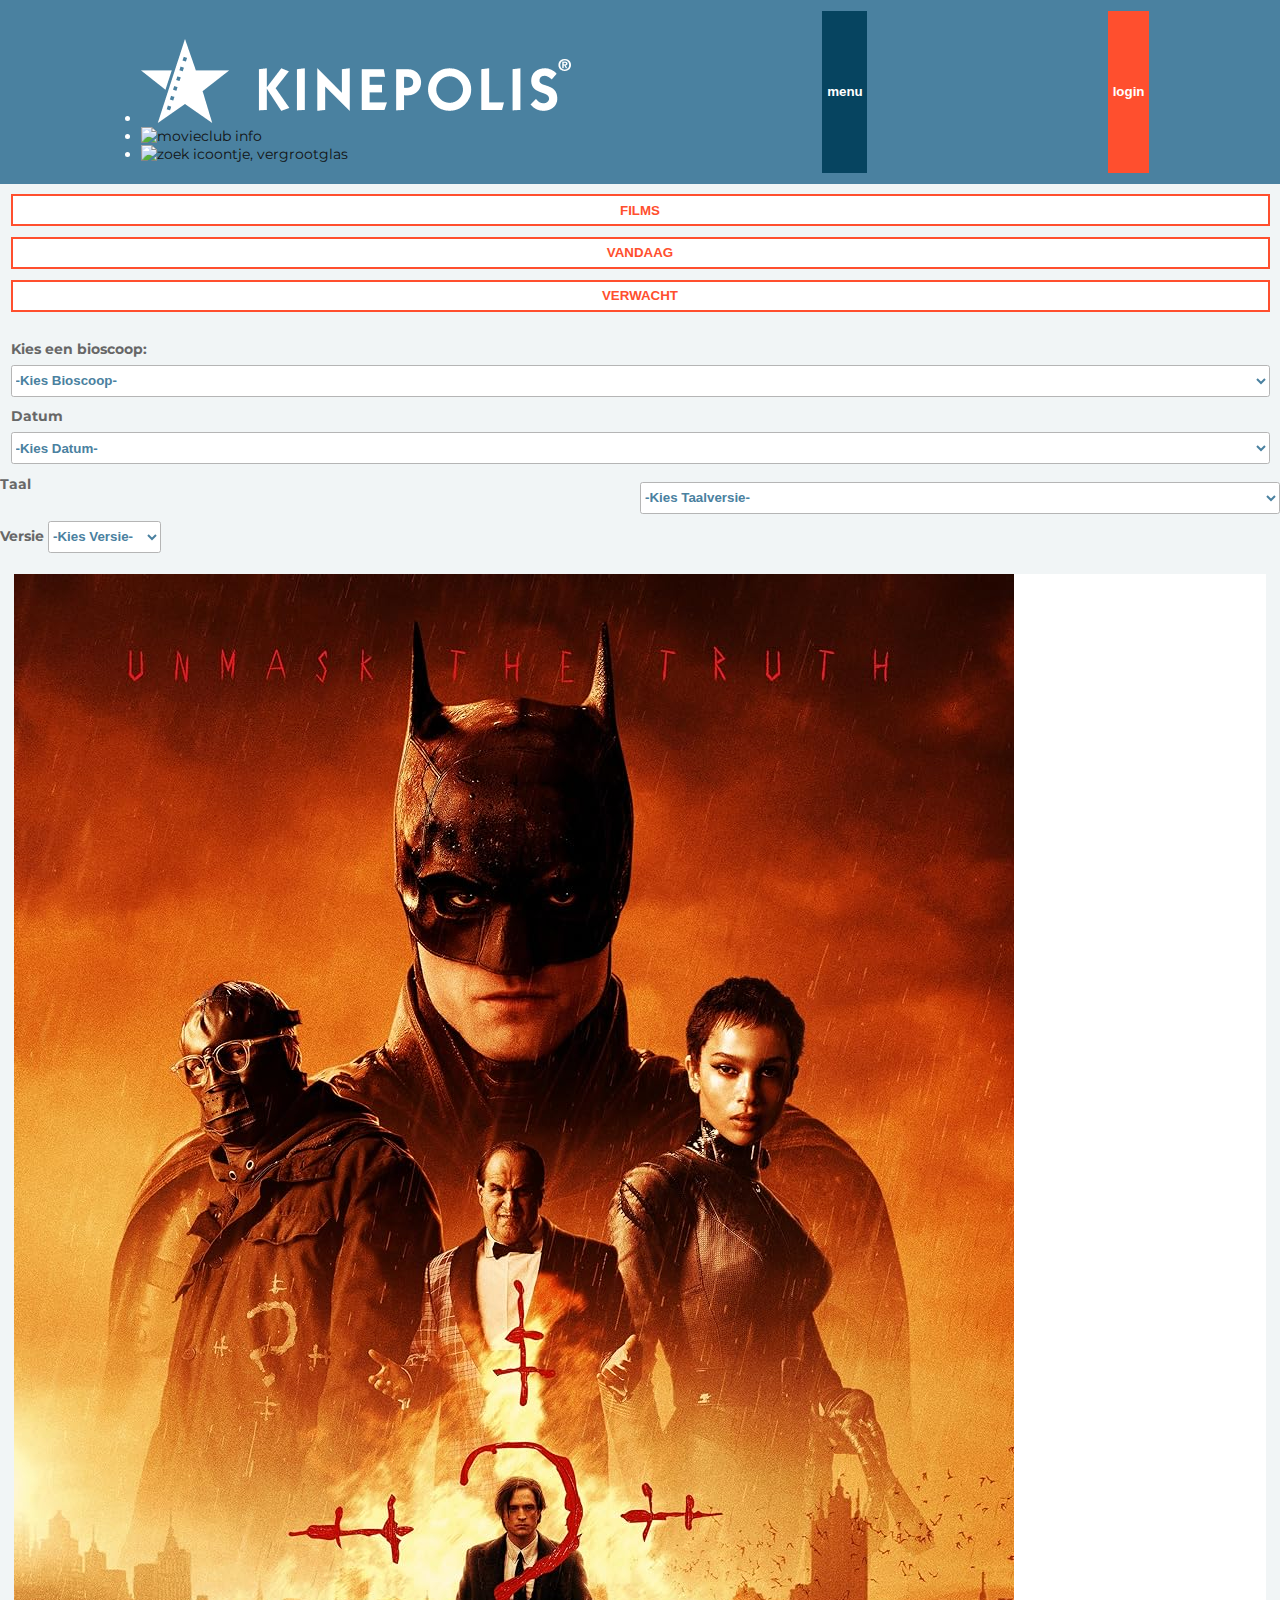
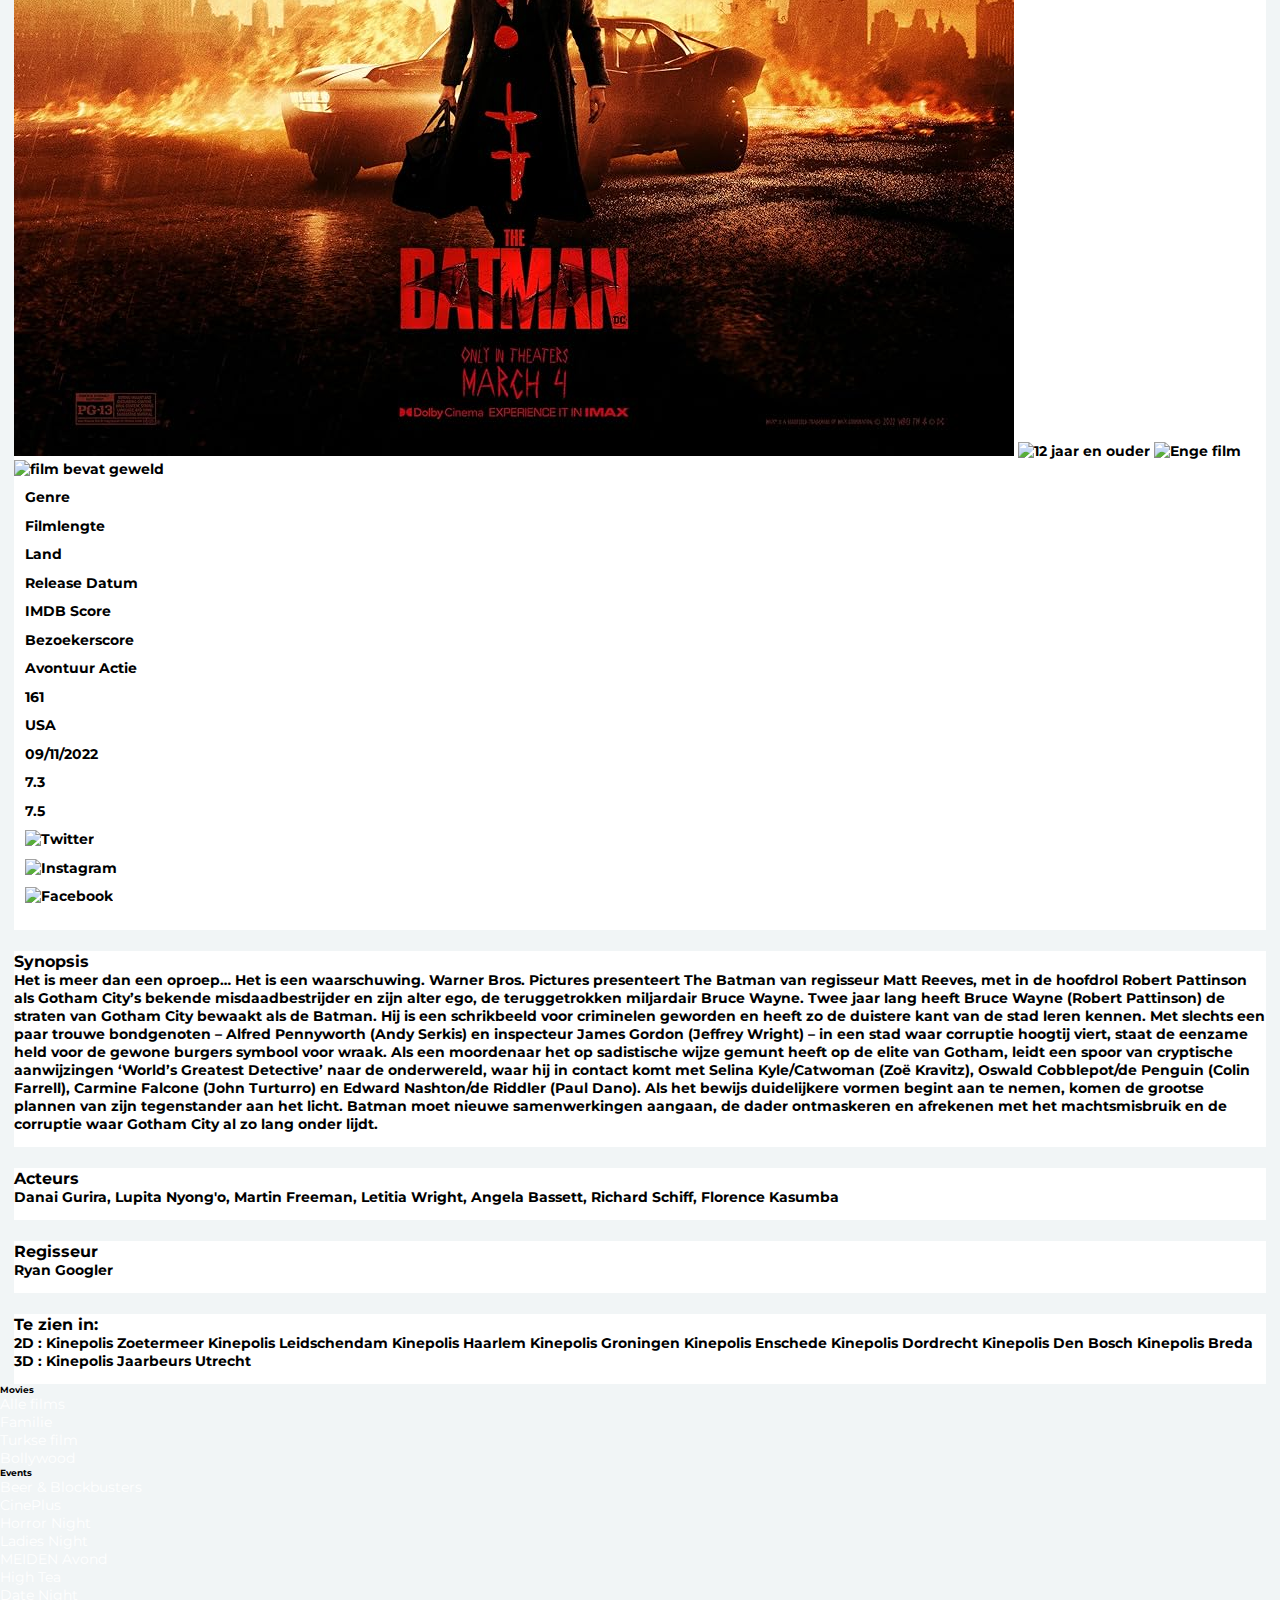
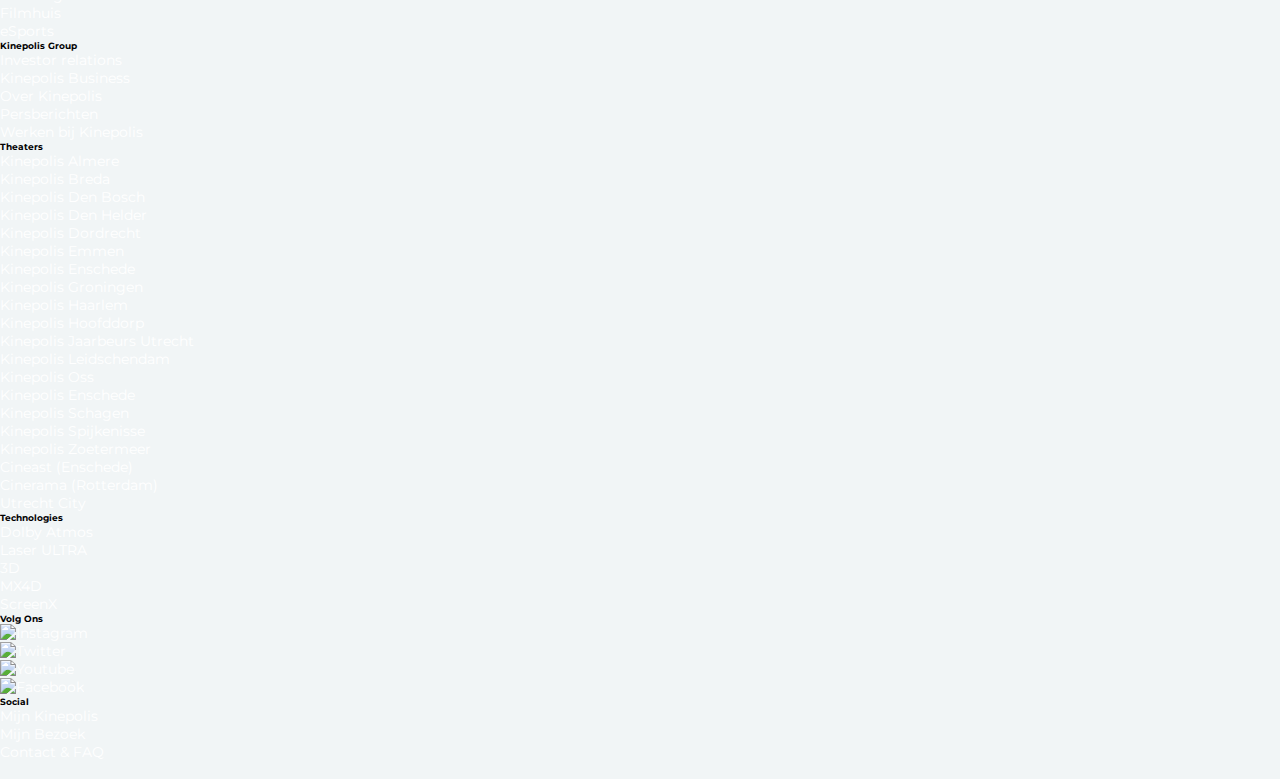
==== detail.html @ 1d2f607c "Add files via upload" ====
<!DOCTYPE html>
<html lang="nl">

<head>
    <meta charset="UTF-8">
    <meta http-equiv="X-UA-Compatible" content="IE=edge">
    <meta name="viewport" content="width=device-width, initial-scale=1.0">
    <link rel="stylesheet" href="./styles/style.css">
    <link rel="preconnect" href="https://fonts.googleapis.com">
    <link rel="preconnect" href="https://fonts.gstatic.com" crossorigin>
    <link href="https://fonts.googleapis.com/css2?family=Montserrat&display=swap" rel="stylesheet">
    <title>Kinepolis</title>
</head>


<body>
    <header>
        <section>
            <ul>
                <li><a href="./index.html"><img src="./images/logo_kinepolis_text.png" alt="kinepolis logo"></a></li>
                <li><a href="./index.html"><img src="./images/header_movieclub.avif" alt="movieclub info"></a></li>
                <li><a href="./index.html"><img src="./images/search_icon.png" alt="zoek icoontje, vergrootglas"></a>
                </li>
            </ul>
        </section>


        <button>menu</button>
        <nav>
            <ul>
                <li><a href="./index.html">Filmagenda</a></li>
                <li><a href="./index.html">Films</a></li>
                <li><a href="./index.html">Kids</a></li>
                <li><a href="./index.html">Events</a></li>
                <li><a href="./index.html">Music & Movies</a></li>
                <li><a href="./index.html">Cultuur</a></li>
                <li><a href="./index.html">Technologieën</a></li>
                <li><a href="./index.html">Acties & Kortingen</a></li>
                <li><a href="./index.html">My Kinepolis</a></li>
                <li><a href="./index.html">Movie Club</a></li>
                <li><a href="./index.html">Geef Film Cadeau</a></li>
                <li><a href="./index.html">Bioscopen</a></li>
                <li><a href="./index.html">Kinepolis Business</a></li>
                <li><a href="./index.html">Partnerbioscopen</a></li>
                <li><a href="./index.html">Contact & FAQ</a></li>
            </ul>
        </nav>


        <button>login</button>
    </header>

    <main>
        <ul>
            <li><button>FILMS</button></li>
            <li><button>VANDAAG</button></li>
            <li><button>VERWACHT</button></li>
        </ul>

        <section>
            <label aria-label="false" for="bioscoop">Kies een bioscoop:</label>
            <select name="Bioscopen" id="bioscoop">
                <option value="">-Kies Bioscoop-</option>
                <option value="Kinepolis Almere">Kinepolis Almere</option>
                <option value="Kinepolis Breda">Kinepolis Breda</option>
                <option value="Kinepolis Den Bosch">Kinepolis Den Bosch</option>
                <option value="Kinepolis Den Helder">Kinepolis Den Helder</option>
                <option value="Kinepolis Dordrecht">Kinepolis Dordrecht</option>
                <option value="Kinepolis Emmen">Kinepolis Emmen</option>
                <option value="Kinepolis Enschede">Kinepolis Enschede</option>
                <option value="Kinepolis Groningen">Kinepolis Groningen</option>
                <option value="Kinepolis Haarlem">Kinepolis Haarlem</option>
                <option value="Kinepolis Hoofddorp">Kinepolis Hoofddorp</option>
                <option value="Kinepolis Jaarbeurs Utrecht">Kinepolis Jaarbeurs Utrecht</option>
                <option value="Kinepolis Leidschendam">Kinepolis Leidschendam</option>
                <option value="Kinepolis Oss">Kinepolis Oss</option>
                <option value="Kinepolis Enschede">Kinepolis Enschede</option>
                <option value="Kinepolis Schagen">Kinepolis Schagen</option>
                <option value="Kinepolis Spijkenisse">Kinepolis Spijkenisse</option>
                <option value="Kinepolis Zoetermeer">Kinepolis Zoetermeer</option>
                <option value="Cineast (Enschede)">Cineast (Enschede)</option>
                <option value="Cinerama (Rotterdam)">Cinerama (Rotterdam)</option>
                <option value="Utrecht City">Utrecht City</option>
            </select>
        </section>

        <section>
            <label for="datum-select">Datum</label>
            <select name="Datum" id="datum-select">
                <option value="">-Kies Datum-</option>
                <option value="14-09-2024">Vandaag</option>
                <option value="15-09-2024">Morgen</option>
                <option value="16-09-2024">Maandag, 16 sept</option>
                <option value="17-09-2024">Dinsdag, 17 sept</option>
                <option value="18-09-2024">Woensdag, 18 sept</option>
                <option value="19-09-2024">Donderdag, 19 sept</option>
                <option value="20-09-2024">Vrijdag, 20 sept</option>
                <option value="21-09-2024">Zaterdag, 21 sept</option>
                <option value="22-09-2024">Zondag, 22 sept</option>
            </select>
        </section>

        <section>
            <label for="taal-select">Taal</label>
            <select name="Taal" id="taal-select">
                <option value="">-Kies Taalversie-</option>
                <option value="EVNO">Engelse versie (Nederlandse Ondertiteling</option>
            </select>
        </section>

        <section>
            <label for="versie-select">Versie</label>
            <select name="Versie" id="versie-select">
                <option value="">-Kies Versie-</option>
                <option value="2D">2D</option>
                <option value="3D">3D</option>
                <option value="ScreenX 2D">ScreenX 2D</option>
                <option value="MX4D 3D">MX4D 3D</option>
                <option value="Laser Ultra 3D">Laser Ultra 3D</option>
                <option value="Laser Ultra 2D">Laser Ultra 2D</option>
            </select>
        </section>

        <article>
            <figure>
                <img src=".//images/TheBatman_movieposter.jpg" alt="Batman movieposter">
                <img src="./images/12+.png" alt="12 jaar en ouder">
                <img src="./images/angst.png" alt=" Enge film">
                <img src="./images/geweld.png" alt="film bevat geweld">
                <figcaption>
                    <ul>
                        <li>Genre</li>
                        <li>Filmlengte</li>
                        <li>Land</li>
                        <li>Release Datum</li>
                        <li>IMDB Score</li>
                        <li>Bezoekerscore</li>
                    </ul>

                    <ul>
                        <li>Avontuur Actie</li>
                        <li>161</li>
                        <li>USA</li>
                        <li>09/11/2022</li>
                        <li>7.3</li>
                        <li>7.5</li>
                    </ul>

                    <ul>
                        <li><img src="./images/twitterlogo.jpeg" alt="Twitter"></li>
                        <li><img src="./images/instgramlogo.jpeg" alt="Instagram"></li>
                        <li><img src="./images/facebooklogo.jpeg" alt="Facebook"></li>
                    </ul>

                </figcaption>
            </figure>
        </article>

        <article>
            <h3>Synopsis</h3>
            <p>﻿Het is meer dan een oproep… Het is een waarschuwing. Warner Bros. Pictures presenteert The Batman van
                regisseur Matt Reeves, met in de hoofdrol Robert Pattinson als Gotham City’s bekende misdaadbestrijder
                en zijn alter ego, de teruggetrokken miljardair Bruce Wayne. Twee jaar lang heeft Bruce Wayne (Robert
                Pattinson) de straten van Gotham City bewaakt als de Batman. Hij is een schrikbeeld voor criminelen
                geworden en heeft zo de duistere kant van de stad leren kennen. Met slechts een paar trouwe bondgenoten
                – Alfred Pennyworth (Andy Serkis) en inspecteur James Gordon (Jeffrey Wright) – in een stad waar
                corruptie hoogtij viert, staat de eenzame held voor de gewone burgers symbool voor wraak. Als een
                moordenaar het op sadistische wijze gemunt heeft op de elite van Gotham, leidt een spoor van cryptische
                aanwijzingen ‘World’s Greatest Detective’ naar de onderwereld, waar hij in contact komt met Selina
                Kyle/Catwoman (Zoë Kravitz), Oswald Cobblepot/de Penguin (Colin Farrell), Carmine Falcone (John
                Turturro) en Edward Nashton/de Riddler (Paul Dano). Als het bewijs duidelijkere vormen begint aan te
                nemen, komen de grootse plannen van zijn tegenstander aan het licht. Batman moet nieuwe samenwerkingen
                aangaan, de dader ontmaskeren en afrekenen met het machtsmisbruik en de corruptie waar Gotham City al zo
                lang onder lijdt.</p>
        </article>

        <article>
            <h3>Acteurs</h3>
            <p>Danai Gurira, Lupita Nyong'o, Martin Freeman, Letitia Wright, Angela Bassett, Richard Schiff, Florence
                Kasumba</p>
        </article>

        <article>
            <h3>Regisseur</h3>
            <p>Ryan Googler</p>
        </article>

        <article>
            <h3>Te zien in:</h3>
            <p>2D :
                Kinepolis Zoetermeer
                Kinepolis Leidschendam
                Kinepolis Haarlem
                Kinepolis Groningen
                Kinepolis Enschede
                Kinepolis Dordrecht
                Kinepolis Den Bosch
                Kinepolis Breda
                3D :
                Kinepolis Jaarbeurs Utrecht
            </p>
        </article>

    </main>
    <footer>
        <nav>
            <h6>Movies</h6>
            <ul>
                <li><a href="./index.html">Alle films</a></li>
                <li><a href="./index.html">Familie</a></li>
                <li><a href="./index.html">Turkse film</a></li>
                <li><a href="./index.html">Bollywood</a></li>
            </ul>

            <h6>Events</h6>
            <ul>
                <li><a href="./index.html">Beer & Blockbusters</a></li>
                <li><a href="./index.html">CinePlus</a></li>
                <li><a href="./index.html">Horror Night</a></li>
                <li><a href="./index.html">Ladies Night</a></li>
                <li><a href="./index.html">MEIDEN Avond</a></li>
                <li><a href="./index.html">High Tea</a></li>
                <li><a href="./index.html">Date Night</a></li>
                <li><a href="./index.html">Filmhuis</a></li>
                <li><a href="./index.html">eSports</a></li>
            </ul>

            <h6>Kinepolis Group</h6>
            <ul>
                <li><a href="./index.html">Investor relations</a></li>
                <li><a href="./index.html">Kinepolis Business</a></li>
                <li><a href="./index.html">Over Kinepolis</a></li>
                <li><a href="./index.html">Persberichten</a></li>
                <li><a href="./index.html">Werken bij Kinepolis</a></li>
            </ul>

            <h6>Theaters</h6>
            <ul>
                <li><a href="./index.html">Kinepolis Almere</a></li>
                <li><a href="./index.html">Kinepolis Breda</a></li>
                <li><a href="./index.html">Kinepolis Den Bosch</a></li>
                <li><a href="./index.html">Kinepolis Den Helder</a></li>
                <li><a href="./index.html">Kinepolis Dordrecht</a></li>
                <li><a href="./index.html">Kinepolis Emmen</a></li>
                <li><a href="./index.html">Kinepolis Enschede</a></li>
                <li><a href="./index.html">Kinepolis Groningen</a></li>
                <li><a href="./index.html">Kinepolis Haarlem</a></li>
                <li><a href="./index.html">Kinepolis Hoofddorp</a></li>
                <li><a href="./index.html">Kinepolis Jaarbeurs Utrecht</a></li>
                <li><a href="./index.html">Kinepolis Leidschendam</a></li>
                <li><a href="./index.html">Kinepolis Oss</a></li>
                <li><a href="./index.html">Kinepolis Enschede</a></li>
                <li><a href="./index.html">Kinepolis Schagen</a></li>
                <li><a href="./index.html">Kinepolis Spijkenisse</a></li>
                <li><a href="./index.html">Kinepolis Zoetermeer</a></li>
                <li><a href="./index.html">Cineast (Enschede)</a></li>
                <li><a href="./index.html">Cinerama (Rotterdam)</a></li>
                <li><a href="./index.html">Utrecht City</a></li>
            </ul>

            <h6>Technologies</h6>
            <ul>
                <li><a href="./index.html">Dolby Atmos</a></li>
                <li><a href="./index.html">Laser ULTRA</a></li>
                <li><a href="./index.html">3D</a></li>
                <li><a href="./index.html">MX4D</a></li>
                <li><a href="./index.html">ScreenX</a></li>
            </ul>

            <h6>Volg Ons</h6>
            <ul>
                <li><a href="./index.html"><img src="./images/instgramfooter.png" alt="Instagram"></a></li>
                <li><a href="./index.html"><img src="./images/twitterfooter.png" alt="Twitter"></a></li>
                <li><a href="./index.html"><img src="./images/youtubefooter.png" alt="Youtube"></a></li>
                <li><a href="./index.html"><img src="./images/facebokfooter.png" alt="Facebook"></a></li>
            </ul>

            <h6>Social</h6>
            <ul>
                <li><a href="./index.html">Mijn Kinepolis</a></li>
                <li><a href="./index.html">Mijn Bezoek</a></li>
                <li><a href="./index.html">Contact & FAQ</a></li>
            </ul>

            <ul>
                <li><a href="./index.html"><img src="./images/kinepolisfooterlogo.png" alt=""></a></li>
            </ul>
        </nav>
    </footer>

    <script src="./scripts/script.js"></script>
</body>

</html>
---- styles/style.css ----
/**************/
/* CSS REMEDY */
/**************/
*,
*::after,
*::before {
    box-sizing: border-box;
}

button,
summary {
    cursor: pointer;
}

:focus-visible {
    color: rgb(94, 94, 94);
    border: solid;
}


/*********************/
/* CUSTOM PROPERTIES */
/*********************/
:root {
    /* startje */
    --color-text: #111;
    --color-background: #F1F5F6;
    --color-oranje: #ff4f2e;
    --color-blauw: #064460;
}





/****************/
/* JOUW STYLING */
/****************/


/* Header hoofdpagina */
* {
    margin: 0;
    padding: 0;
}

a {
    text-decoration: none;
    color: var(--color-text);
}

header nav {
    position: fixed;
    left: 0;
    right: 0;
    top: 0;
    bottom: 0;
    transform: translatex(-110%);
    transition: transform .3s;
    background-color: var(--color-blauw);
    height: 100vh;
    padding-top: 4.25em;
    list-style: none;
}

header nav ul li {
    list-style: none;
    margin: 0.75em;
}

nav.toonMenu {
    transform: translatex(0);
}

nav ul li a {
    color: white;
    cursor: pointer;
}

nav ul li a:hover {
    color: var(--color-oranje);
    cursor: pointer
}

body {
    font-family: 'Montserrat', sans-serif;
    background-color: #F1F5F6;
    font-size: 87.5%;
}

header {
    background-color: #4A81A0;
    color: white;
    padding: 0.75em;
    display: flex;
    justify-content: space-around;
    position: sticky;
    top: 0em;
}

header button:first-of-type {
    background-color: var(--color-blauw);
    border: 0.2em solid var(--color-blauw);
}

header button {
    background-color: var(--color-oranje);
    font-weight: bold;
    color: white;
    border: 0.2em solid var(--color-oranje);
    padding: 0.2em;
    z-index: 10;
}



/* Buttons hoofdpagina */
main ul li {
    list-style: none;
    margin: 0.75em;
}

main ul li button {
    padding-top: 0.5em;
    padding-bottom: 0.5em;
    padding-left: 7.5em;
    padding-right: 7.5em;
    background-color: white;
    font-weight: bold;
    color: var(--color-oranje);
    border: 0.2em solid var(--color-oranje);
    width: 100%;
}

main ul li button:hover {
    background-color: var(--color-oranje);
    color: white;
    transition: ease-in 0.3s;
}



/* Keuzemenu hoofdpagina */
section:nth-of-type(1) {
    margin-top: 2em;
    margin-left: 0.75em;
    margin-right: 0.75em;
    margin-bottom: 0.75em;
    display: flex;
    flex-direction: column;
}

section:nth-of-type(2) {
    margin: 0.75em;
    display: flex;
    flex-direction: column;
}

select {
    margin-top: 0.5em;
    padding-top: 0.5em;
    padding-bottom: 0.5em;
    border-radius: .2em;
    background-color: white;
    font-weight: bold;
    color: #4A81A0;
    border: 0.12em solid rgb(181, 181, 181);
}

label {
    color: rgb(103, 103, 103);
    font-weight: bold;
}


/* Articles films */

section:nth-of-type(3) article a img {
    width: 16em;
    height: 24em;
}

section:nth-of-type(3) {
    display: grid;
    grid-template-columns: 1fr 1fr;
    justify-content: center;
}


section:nth-of-type(3) article {
    display: grid;
    grid-column-start: 1;
    grid-column-end: 2;
}

section:nth-of-type(3) article:nth-of-type(2) {
    grid-column-start: 3;
    grid-column-end: -1;
}

section:nth-of-type(3) article:nth-of-type(3) {
    grid-column-start: 1;
    grid-column-end: 2;
    grid-row: 4;
}

section:nth-of-type(3) article:nth-of-type(4) {
    grid-column-start: 3;
    grid-column-end: 4;
    grid-row: 4;
}

section:nth-of-type(3) article:nth-of-type(5) {
    grid-column-start: 1;
    grid-column-end: 2;
    grid-row: 5;
}

section:nth-of-type(3) article:nth-of-type(6) {
    grid-column-start: 3;
    grid-column-end: 4;
    grid-row: 5;
}

section:nth-of-type(3) article:nth-of-type(7) {
    grid-column-start: 1;
    grid-column-end: 2;
    grid-row: 6;
}

section:nth-of-type(3) article:nth-of-type(8) {
    grid-column-start: 3;
    grid-column-end: 4;
    grid-row: 6;
}

section:nth-of-type(3) article:nth-of-type(9) {
    grid-column-start: 1;
    grid-column-end: 2;
    grid-row: 7;
}

section:nth-of-type(3) article:nth-of-type(10) {
    grid-column-start: 3;
    grid-column-end: 4;
    grid-row: 7;
}

section:nth-of-type(3) article:nth-of-type(11) {
    grid-column-start: 1;
    grid-column-end: 2;
    grid-row: 8;
}

section:nth-of-type(3) article:nth-of-type(12) {
    grid-column-start: 3;
    grid-column-end: 4;
    grid-row: 8;
}

article {
    background-color: white;
    padding-bottom: 1em;
    font-weight: bold;
    margin-top: 1.5em;
    margin-left: 1em;
    margin-right: 1em;
}

section article h2 {
    padding: 0px 5px;
    color: #000;
    text-align: left;
    font-size: 1em;
    line-height: 1em;
    word-break: break-word;
}
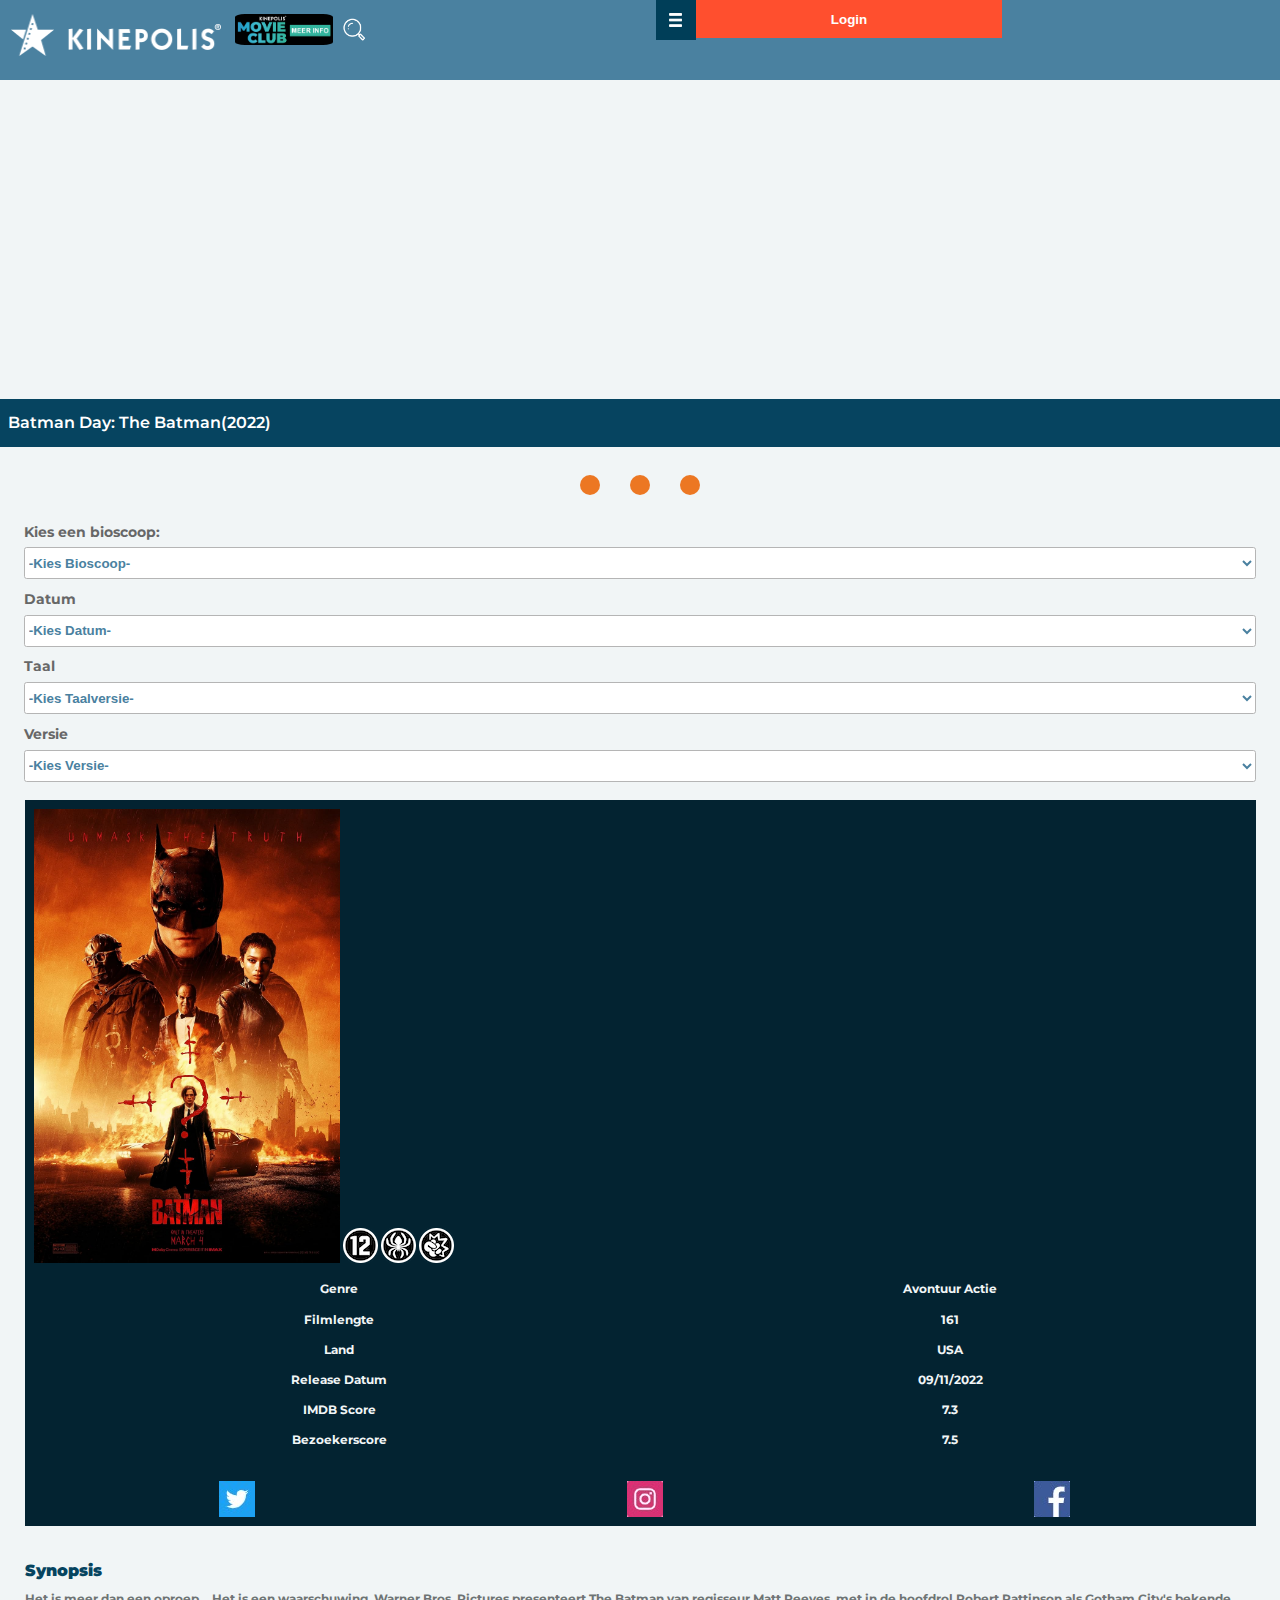
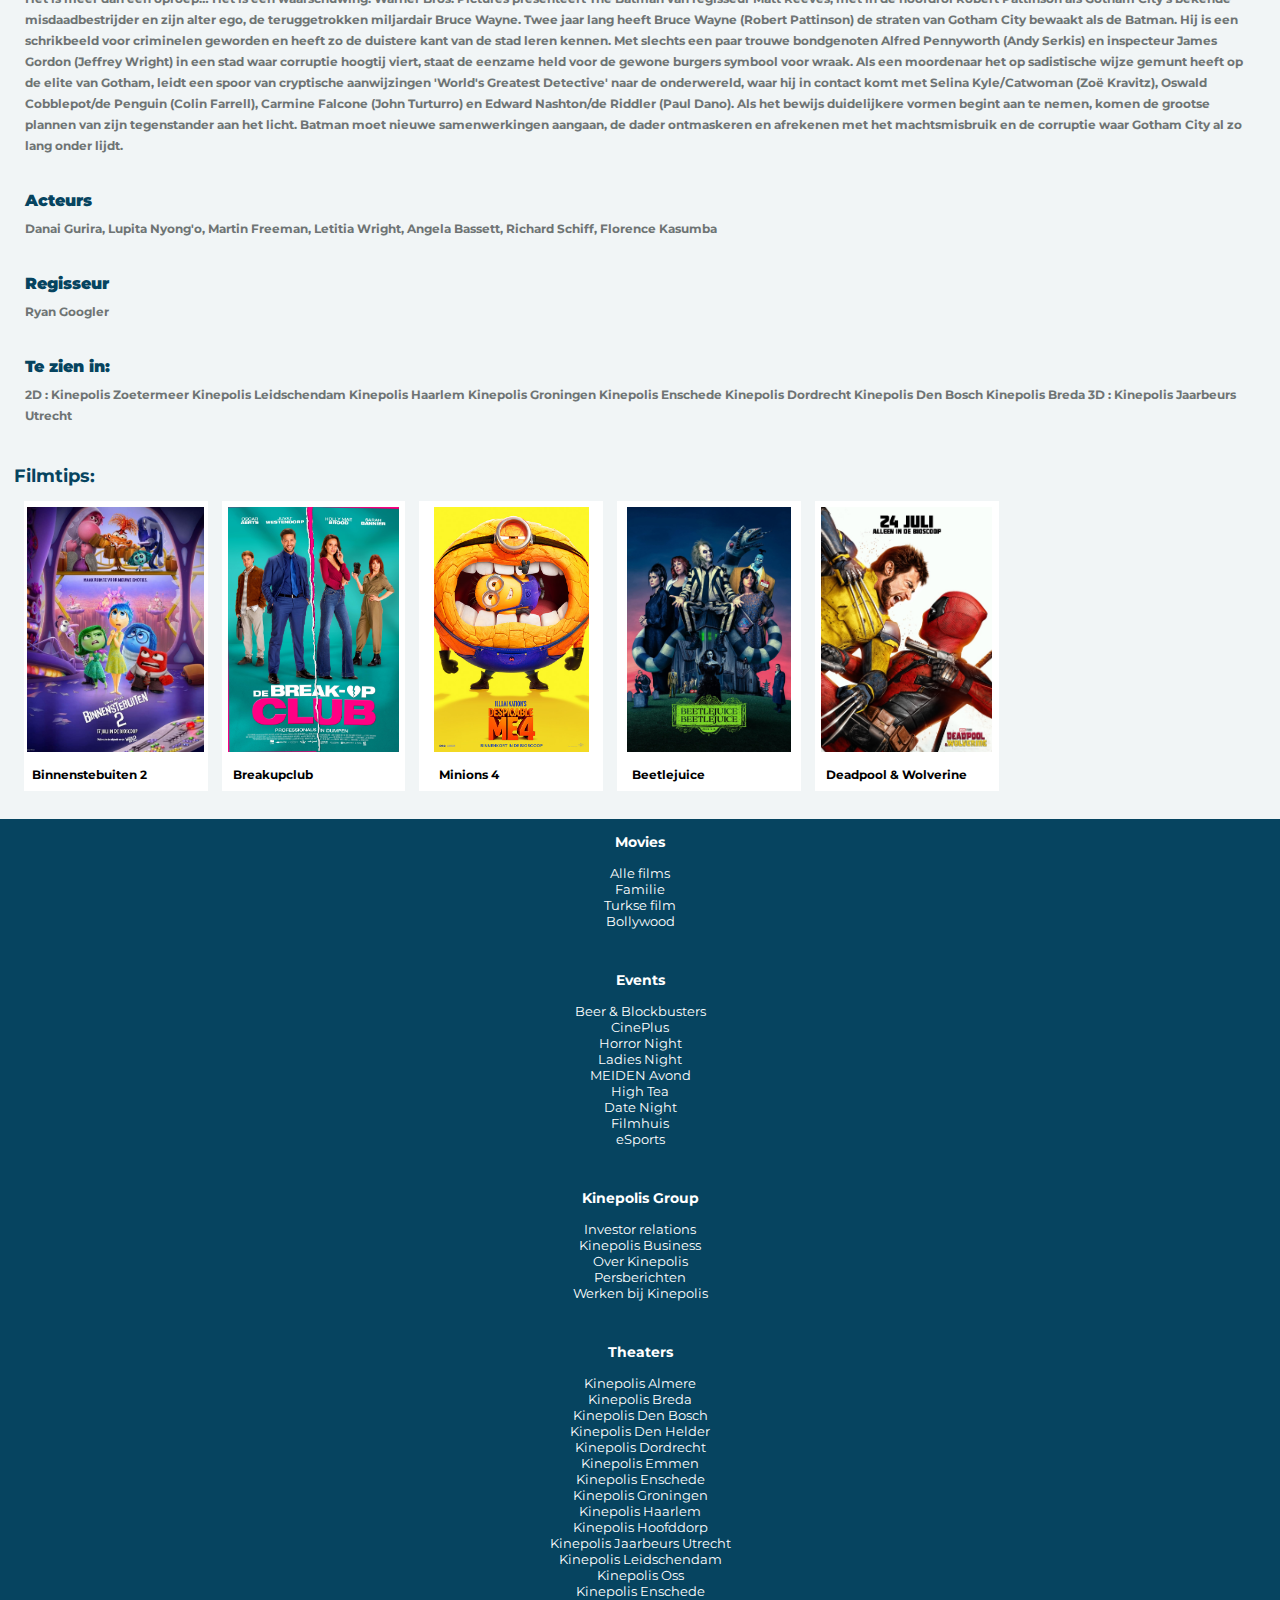
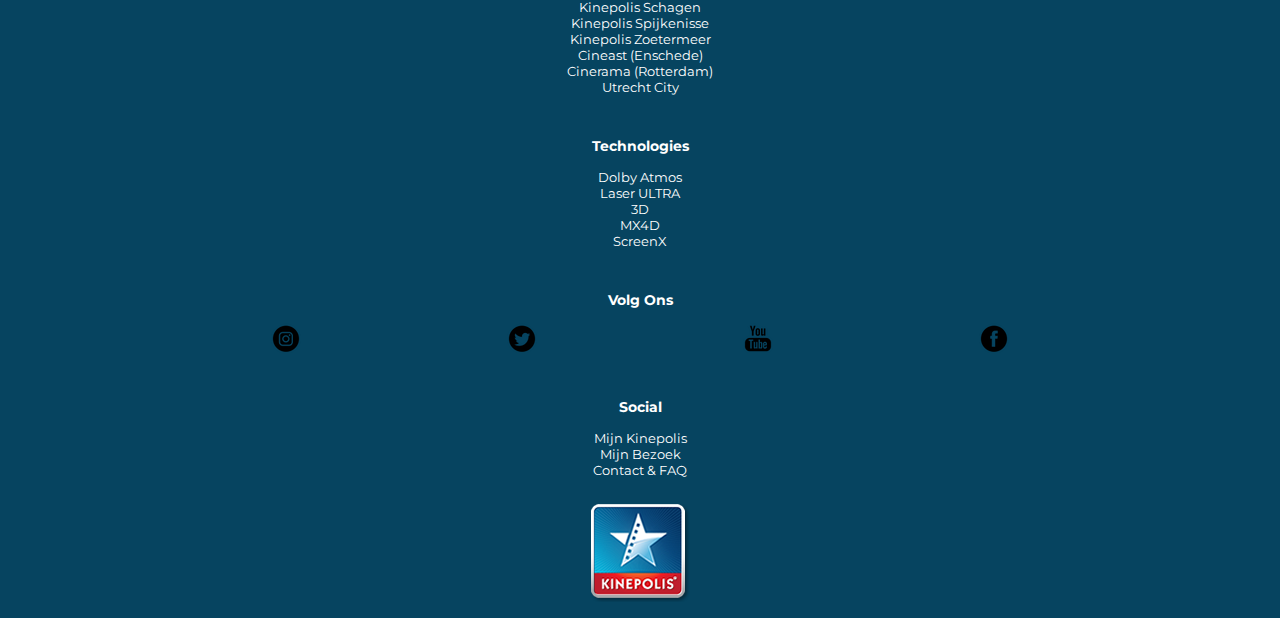
==== commit 378b013e: "Add files via upload" ====
--- a/detail.html
+++ b/detail.html
@@ -13,7 +13,7 @@
 </head>
 
 
-<body>
+<body class="tweedepagina">
     <header>
         <section>
             <ul>
@@ -24,8 +24,15 @@
             </ul>
         </section>
 
-
-        <button>menu</button>
+        <section>
+            <ul>
+                <li> <button class="hamburger"><img src="./images/Icon_hamburger_white.png"
+                            alt="Hamburgermenu icon"></button></li>
+                <li> <button class="login">Login</button></li>
+            </ul>
+        </section>
+
+
         <nav>
             <ul>
                 <li><a href="./index.html">Filmagenda</a></li>
@@ -45,17 +52,25 @@
                 <li><a href="./index.html">Contact & FAQ</a></li>
             </ul>
         </nav>
-
-
-        <button>login</button>
+       
+
     </header>
 
     <main>
-        <ul>
-            <li><button>FILMS</button></li>
-            <li><button>VANDAAG</button></li>
-            <li><button>VERWACHT</button></li>
-        </ul>
+        <iframe width="560" height="315" src="https://www.youtube.com/embed/mqqft2x_Aa4?si=fKR7YsoMKtGG_Ojs"
+            title="YouTube video player" frameborder="0"
+            allow="accelerometer; autoplay; clipboard-write; encrypted-media; gyroscope; picture-in-picture; web-share"
+            referrerpolicy="strict-origin-when-cross-origin" allowfullscreen></iframe>
+        <h2>Batman day: the batman(2022)</h2>
+
+        <div class="spinner-box">
+            <div class="pulse-container">  
+              <div class="pulse-bubble pulse-bubble-1"></div>
+              <div class="pulse-bubble pulse-bubble-2"></div>
+              <div class="pulse-bubble pulse-bubble-3"></div>
+            </div>
+          </div>
+          
 
         <section>
             <label aria-label="false" for="bioscoop">Kies een bioscoop:</label>
@@ -158,15 +173,15 @@
 
         <article>
             <h3>Synopsis</h3>
-            <p>﻿Het is meer dan een oproep… Het is een waarschuwing. Warner Bros. Pictures presenteert The Batman van
-                regisseur Matt Reeves, met in de hoofdrol Robert Pattinson als Gotham City’s bekende misdaadbestrijder
+            <p>Het is meer dan een oproep… Het is een waarschuwing. Warner Bros. Pictures presenteert The Batman van
+                regisseur Matt Reeves, met in de hoofdrol Robert Pattinson als Gotham City's bekende misdaadbestrijder
                 en zijn alter ego, de teruggetrokken miljardair Bruce Wayne. Twee jaar lang heeft Bruce Wayne (Robert
                 Pattinson) de straten van Gotham City bewaakt als de Batman. Hij is een schrikbeeld voor criminelen
                 geworden en heeft zo de duistere kant van de stad leren kennen. Met slechts een paar trouwe bondgenoten
-                – Alfred Pennyworth (Andy Serkis) en inspecteur James Gordon (Jeffrey Wright) – in een stad waar
+                Alfred Pennyworth (Andy Serkis) en inspecteur James Gordon (Jeffrey Wright) in een stad waar
                 corruptie hoogtij viert, staat de eenzame held voor de gewone burgers symbool voor wraak. Als een
                 moordenaar het op sadistische wijze gemunt heeft op de elite van Gotham, leidt een spoor van cryptische
-                aanwijzingen ‘World’s Greatest Detective’ naar de onderwereld, waar hij in contact komt met Selina
+                aanwijzingen 'World's Greatest Detective' naar de onderwereld, waar hij in contact komt met Selina
                 Kyle/Catwoman (Zoë Kravitz), Oswald Cobblepot/de Penguin (Colin Farrell), Carmine Falcone (John
                 Turturro) en Edward Nashton/de Riddler (Paul Dano). Als het bewijs duidelijkere vormen begint aan te
                 nemen, komen de grootse plannen van zijn tegenstander aan het licht. Batman moet nieuwe samenwerkingen
@@ -200,6 +215,44 @@
                 Kinepolis Jaarbeurs Utrecht
             </p>
         </article>
+
+        <h4>Filmtips:</h4>
+        <section>
+            <a href="./index.html">
+                <article>
+                    <img src="./images/Binnenstebuiten2_movieposter.jpg" alt="Filmposter Binnenstebuiten 2">
+                    <h5>Binnenstebuiten 2</h5>
+                </article>
+            </a>
+
+            <a href="./index.html">
+                <article>
+                    <img src="./images/Breakupclub_movieposter.jpg" alt="Filmposter Breakupclub">
+                    <h5>Breakupclub</h5>
+                </article>
+            </a>
+
+            <a href="./index.html">
+                <article>
+                    <img src="./images/Minions4_movieposter.jpg" alt="Filmposter Minions 4">
+                    <h5>Minions 4</h5>
+                </article>
+            </a>
+
+            <a href="./index.html">
+                <article>
+                    <img src="./images/Beetlejuice_movieposter.jpg" alt="Filmposter Beetlejuice">
+                    <h5>Beetlejuice</h5>
+                </article>
+            </a>
+
+            <a href="./index.html">
+                <article>
+                    <img src="./images/DeadpoolWolverine_movieposter.jpg" alt="Filmposter Deadpool & Wolverine">
+                    <h5>Deadpool & Wolverine</h5>
+                </article>
+            </a>
+        </section>
 
     </main>
     <footer>
--- a/styles/style.css
+++ b/styles/style.css
@@ -29,8 +29,16 @@
     --color-blauw: #064460;
 }
 
-
-
+* {
+    margin: 0;
+    padding: 0;
+}
+
+body {
+    font-family: 'Montserrat', sans-serif;
+    background-color: #F1F5F6;
+    font-size: 87.5%;
+}
 
 
 /****************/
@@ -38,16 +46,14 @@
 /****************/
 
 
-/* Header hoofdpagina */
-* {
-    margin: 0;
-    padding: 0;
-}
+/* Menu list items */
+
 
 a {
     text-decoration: none;
     color: var(--color-text);
 }
+
 
 header nav {
     position: fixed;
@@ -68,6 +74,10 @@
     margin: 0.75em;
 }
 
+header nav ul {
+   margin-top: 5em;
+}
+
 nav.toonMenu {
     transform: translatex(0);
 }
@@ -82,54 +92,122 @@
     cursor: pointer
 }
 
-body {
-    font-family: 'Montserrat', sans-serif;
-    background-color: #F1F5F6;
-    font-size: 87.5%;
-}
+
+
+/* Header hoofdpagina */
 
 header {
     background-color: #4A81A0;
     color: white;
-    padding: 0.75em;
-    display: flex;
-    justify-content: space-around;
+    padding: 0em;
     position: sticky;
-    top: 0em;
-}
-
-header button:first-of-type {
-    background-color: var(--color-blauw);
-    border: 0.2em solid var(--color-blauw);
-}
-
-header button {
+    top: 0;
+    display: flex;
+    flex-wrap: wrap;
+    justify-content: center;
+}
+
+header section {
+    flex-grow: 1;
+}
+
+header section ul {
+    margin: 0;
+    padding: 0;
+    list-style: none;
+    display: flex;
+}
+
+
+header section a {
+    display: block;
+    line-height: 2.5em;
+    text-align: center;
+}
+
+/* Buttons header */
+header section ul li:first-of-type a img {
+    height: 3em;
+    width: 15em;
+}
+
+header section ul li:nth-of-type(2) a img {
+    height: 2.2em;
+    width: 7em;
+    border-radius: 10%;
+    margin-left: 1em;
+}
+
+header section ul li:last-of-type a img {
+    height: 2em;
+    width: 2em;
+    margin-left: 0.5em;
+}
+
+header section:nth-of-type(2) img {
+    height: 1em;
+    width: 1em;
+    margin: 10px;
+    background-color: #003e58;
+    display: flex;
+    justify-content: center;
+}
+
+header nav img {
+    height: 1em;
+    width: 1em;
+    margin: 10px;
+    background-color: #003e58;
+    display: flex;
+    justify-content: center;
+}
+
+header section:nth-of-type(2) {
+    margin-top: 0em;
+}
+
+header section:first-of-type {
+    margin-top: 1em;
+}
+
+.hamburger {
+    background-color: #003e58;
+    border: 0.2em solid #003e58;
+    padding: 0.1em;
+    position: relative;
+    z-index: 10;
+}
+
+.login {
     background-color: var(--color-oranje);
     font-weight: bold;
     color: white;
     border: 0.2em solid var(--color-oranje);
-    padding: 0.2em;
+    padding-left: 10em;
+    padding-right: 10em;
+    padding-top: 0.75em;
+    padding-bottom: 0.7em;
     z-index: 10;
 }
-
-
 
 /* Buttons hoofdpagina */
 main ul li {
     list-style: none;
     margin: 0.75em;
+    display: flex;
+    justify-content: center;
 }
 
 main ul li button {
-    padding-top: 0.5em;
-    padding-bottom: 0.5em;
+    padding-top: 0.7em;
+    padding-bottom: 0.7em;
     padding-left: 7.5em;
     padding-right: 7.5em;
     background-color: white;
     font-weight: bold;
     color: var(--color-oranje);
-    border: 0.2em solid var(--color-oranje);
-    width: 100%;
+    border: 0.1em solid var(--color-oranje);
+    width: 90%;
 }
 
 main ul li button:hover {
@@ -176,8 +254,8 @@
 /* Articles films */
 
 section:nth-of-type(3) article a img {
-    width: 16em;
-    height: 24em;
+    width: 11em;
+    height: 16em;
 }
 
 section:nth-of-type(3) {
@@ -268,10 +346,325 @@
 }
 
 section article h2 {
-    padding: 0px 5px;
+    padding: 10px 5px;
     color: #000;
+   text-decoration-style: initial;
     text-align: left;
     font-size: 1em;
     line-height: 1em;
     word-break: break-word;
 }
+
+/* Position relative aan de parrent en dan position absolute aan de p in de section (parrent)
+Header position: fixed bottom: 0em right: 0em */
+
+/* footer */
+footer {
+    background-color: #064460;
+    color: white;
+}
+
+footer nav h3 {
+    text-align: center;
+    padding-top: 1em;
+    margin-top: 2em;
+    margin-bottom: 1em;
+    font-size: 87.5%;
+}
+
+footer nav ul li {
+    color: white;
+    list-style: none;
+    margin-top: 0em;
+    font-size: small;
+    text-align: center;
+}
+
+footer nav ul li:hover {
+    color: var(--color-oranje);
+    cursor: pointer;
+}
+
+footer nav ul:nth-of-type(6) {
+    display: flex;
+    justify-content: center;
+    justify-content: space-evenly;
+    margin-left: 5em;
+    margin-right: 5em;
+}
+
+footer nav ul:nth-of-type(8) {
+    display: flex;
+    justify-content: center;
+    justify-content: space-evenly;
+    margin-left: 5em;
+    margin-right: 5em;
+    margin-top: 2em;
+    padding-bottom: 1em;
+}
+
+iframe {
+    aspect-ratio: 560/315;
+    width: 100%;
+    border-style: none;
+}
+
+main h2:first-of-type {
+    size: 1em;
+}
+
+
+/* css tweedepagina */
+
+.tweedepagina article:first-of-type img:first-of-type {
+    max-width: 25em;
+}
+
+.tweedepagina section {
+    margin-left: 0.75em;
+    margin-right: 0.75em;
+    margin-bottom: 0.75em;
+    display: flex;
+    flex-direction: column;
+}
+
+.tweedepagina main section {
+    margin-left: 1.7em;
+    margin-right: 1.7em;
+
+}
+
+.tweedepagina article {
+    background-color: #F1F5F6;
+    color: #6E7474;
+    margin-bottom: 1em;
+    font-size: 87.5%;
+    line-height: 1.71429em;
+    padding-left: 1em;
+    padding-right: 1em;
+}
+
+
+.tweedepagina figure {
+    background-color: #032331;
+    padding-top: 0.75em;
+    padding-left: 0.75em;
+    justify-content: center;
+}
+
+.tweedepagina figcaption {
+    display: grid;
+    grid-template-rows: 1fr max-content;
+    grid-template-columns: 1fr 1fr;
+    justify-content: center;
+}
+
+.tweedepagina figcaption ul:first-of-type {
+    list-style: none;
+    color: #F1F5F6;
+    font-size: 1em;
+}
+
+.tweedepagina figcaption ul:nth-of-type(2) {
+    list-style: none;
+    color: #F1F5F6;
+    font-size: 1em;
+}
+
+.tweedepagina figcaption ul:nth-of-type(3) {
+    margin-top: 1em;
+    grid-column-start: 1;
+    grid-column-end: 3;
+    display: flex;
+    justify-content: space-around;
+}
+
+.tweedepagina section:last-of-type {
+    display: flex;
+    overflow-x: scroll;
+    scroll-snap-type: x mandatory;
+    flex-direction: row;
+    gap: 1em;
+}
+
+.tweedepagina section:last-of-type article {
+    display: grid;
+    grid-template-rows: max-content max-content max-content;
+    grid-template-columns: max-content max-content;
+    justify-content: center;
+    background-color: white;
+    padding: 0.5em;
+    margin: 0;
+    width: 15em;
+    scroll-snap-align: center;
+}
+
+.tweedepagina section:last-of-type article img {
+    height: 20em;
+    width: 2em;
+    width: 100%;
+    grid-column-start: 1;
+    grid-column-end: 3;
+}
+
+.tweedepagina h2 {
+    color: white;
+    background-color: var(--color-blauw);
+    line-height: 1rem;
+    padding-top: 1em;
+    padding-bottom: 1em;
+    font-size: 1rem;
+    font-weight: 600;
+    flex-basis: 70%;
+    padding-left: 0.5em;
+    padding-right: 0.5em;
+    text-transform:capitalize;
+}
+
+.tweedepagina h3 {
+    color: var(--color-blauw);
+    font-weight: bolder;
+    font-size: 1.3em;
+    margin-bottom: 0.25em;
+    line-height: 1.71429em;
+}
+
+.tweedepagina h4 {
+    font-size: 1.3em;
+    color: #064460;
+    padding: 0.75em;
+}
+
+.tweedepagina h5 {
+    font-size: 1em;
+    margin-top: 1em;
+    padding: 0px 5px;
+    color: #000;
+}
+
+.tweedepagina footer nav h6 {
+    text-align: center;
+    padding-top: 1em;
+    margin-top: 2em;
+    margin-bottom: 1em;
+    font-size: 1em;
+}
+
+.tweedepagina nav ul li a {
+    color: white;
+    cursor: pointer;
+}
+
+.tweedepagina nav ul li a:hover {
+    color: var(--color-oranje);
+    cursor: pointer;
+}
+
+.tweedepagina footer nav ul {
+    list-style: none;
+    margin-top: 0em;
+    font-size: small;
+    text-align: center;
+}
+
+.tweedepagina footer nav ul li:hover {
+    color: var(--color-oranje);
+    cursor: pointer;
+}
+
+.tweedepagina footer nav ul:nth-of-type(6) {
+    display: flex;
+    justify-content: center;
+    justify-content: space-evenly;
+    margin-left: 5em;
+    margin-right: 5em;
+}
+
+.tweedepagina footer nav ul:nth-of-type(8) {
+    display: flex;
+    justify-content: center;
+    justify-content: space-evenly;
+    margin-left: 5em;
+    margin-right: 5em;
+    margin-top: 2em;
+}
+
+
+
+/* Like hartje */
+article.liked button.like {  
+    background-color:rgb(255, 255, 255);
+    color:crimson;
+    font-size: 2em;
+  }
+
+  .like {
+    min-height:2.5rem;
+    
+    appearance:none;
+    background-color:transparent;
+    border:none;
+    border-radius:.5em;
+    
+    cursor:pointer;
+    transition:translate .3s;
+  }
+  
+  .like:active {
+    transition:translate 0s;
+    translate: 0px 1px;
+  }
+
+
+
+
+
+
+/* Animatie loading */
+
+  @keyframes pulse {
+    from {
+      opacity: 1;
+      transform: scale(1);
+    }
+    to {
+      opacity: .25;
+      transform: scale(.75);
+    }
+  }
+
+  .spinner-box {
+    display: flex;
+    justify-content: center;
+    margin-top: 2em;
+  }
+
+  .pulse-container {
+    width: 120px;
+    display: flex;
+    justify-content: space-between;
+    align-items: center;
+  }
+  
+  .pulse-bubble {
+    width: 20px;
+    height: 20px;
+    border-radius: 50%;
+    background-color: #ec7723;
+  }
+  
+  .pulse-bubble-1 {
+      animation: pulse .4s ease 0s infinite alternate;
+  }
+  .pulse-bubble-2 {
+      animation: pulse .4s ease .2s infinite alternate;
+  }
+  .pulse-bubble-3 {
+      animation: pulse .4s ease .4s infinite alternate;
+  }
+
+
+/* Filter functie*/
+  article.hidden {
+    display: none !important;
+}
